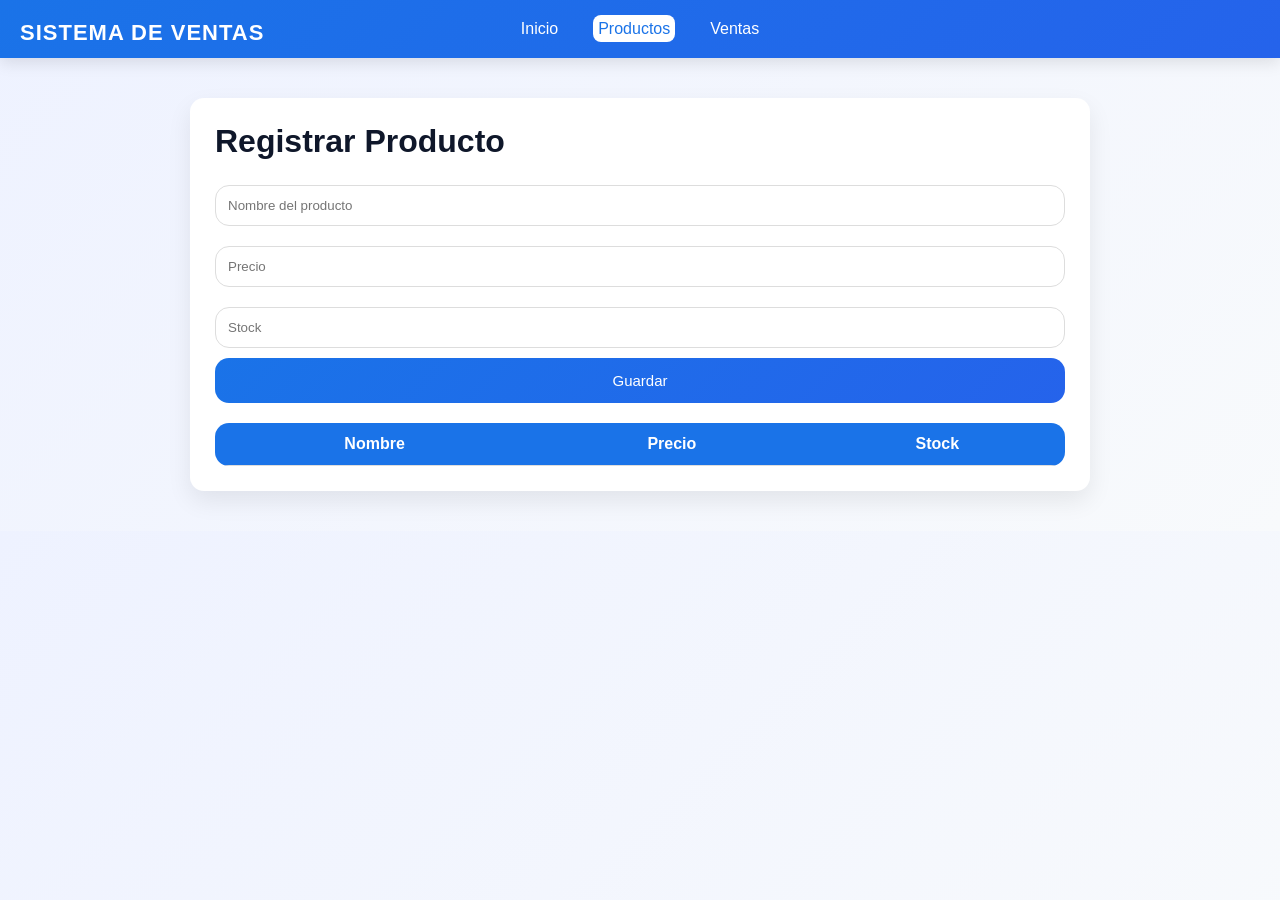
==== producto.html @ a5b478f9 "Update producto.html" ====
<!DOCTYPE html>
<html lang="es">
<head>
<meta charset="UTF-8">
<title>Productos</title>
<link rel="stylesheet" href="styles.css">
</head>
<body>


<nav class="menu">
    <h2>SISTEMA DE VENTAS</h2>

    <ul class="nav-links">
        <li><a href="index.html">Inicio</a></li>
       <li><a href="producto.html" class="activo">Productos</a></li>
        <li><a href="venta.html">Ventas</a></li>
    </ul>
</nav>

<div class="container">
    <h1>Registrar Producto</h1>

    <input type="text" id="nombre" placeholder="Nombre del producto">
    <input type="number" id="precio" placeholder="Precio">
    <input type="number" id="stock" placeholder="Stock">

    <button onclick="guardarProducto()">Guardar</button>

    <table>
        <thead>
            <tr>
                <th>Nombre</th>
                <th>Precio</th>
                <th>Stock</th>
            </tr>
        </thead>
        <tbody id="lista"></tbody>
    </table>
</div>

<script>
let productos = JSON.parse(localStorage.getItem("productos")) || [];

function guardarProducto() {
    let nombre = document.getElementById("nombre").value;
    let precio = document.getElementById("precio").value;
    let stock = document.getElementById("stock").value;

    productos.push({ nombre, precio, stock });
    localStorage.setItem("productos", JSON.stringify(productos));

    mostrar();
}

function mostrar() {
    let lista = document.getElementById("lista");
    lista.innerHTML = "";

    productos.forEach(p => {
        lista.innerHTML += `
        <tr>
            <td>${p.nombre}</td>
            <td>$${p.precio}</td>
            <td>${p.stock}</td>
        </tr>`;
    });
}

mostrar();
</script>

</body>
</html>
---- styles.css ----
/* RESET */
* {
    margin: 0;
    padding: 0;
    box-sizing: border-box;
}
/* ANIMACIÓN ENTRADA DEL MENÚ */
.nav-links {
    animation: aparecerMenu 0.6s ease;
}

@keyframes aparecerMenu {
    from {
        opacity: 0;
        transform: translateY(-15px);
    }
    to {
        opacity: 1;
        transform: translateY(0);
    }
}

/* LINKS ANIMADOS */
.nav-links a {
    position: relative;
    overflow: hidden;
}

/* SUBRAYADO ANIMADO */
.nav-links a::after {
    content: "";
    position: absolute;
    width: 0;
    height: 2px;
    background: white;
    left: 0;
    bottom: 0;
    transition: 0.3s;
}

.nav-links a:hover::after {
    width: 100%;
}

/* EFECTO HOVER PRO */
.nav-links a:hover {
    transform: translateY(-3px) scale(1.05);
    background: rgba(255,255,255,0.2);
}

/* EFECTO CLICK */
.nav-links a:active {
    transform: scale(0.95);
}.activo {
    background: white;
    color: #1a73e8 !important;
    border-radius: 8px;
}
/* BODY */
body {
    font-family: Arial, sans-serif;
    background: #f4f6f8;
}

/* MENU */
.menu {
    background: linear-gradient(135deg, #1a73e8, #2563eb);
    padding: 20px 10px;
    text-align: center; /* CENTRA TODO */
    box-shadow: 0 5px 15px rgba(0,0,0,0.1);
}

/* TITULO */
.menu h2 {
    color: white;
    margin-bottom: 15px;
    font-size: 22px;
    letter-spacing: 1px;
}

/* LISTA */
.nav-links {
    list-style: none;
    display: flex;
    justify-content: center; /* CENTRADO */
    gap: 30px;
}

/* ITEMS */
.nav-links li {
    list-style: none;
}

/* LINKS */
.nav-links a {
    color: white;
    text-decoration: none;
    font-weight: bold;
    padding: 8px 15px;
    border-radius: 8px;
    transition: 0.3s;
}

/* EFECTO HOVER */
.nav-links a:hover {
    background: rgba(255,255,255,0.2);
    transform: translateY(-2px);
}

/* CONTENEDOR */
.container {
    max-width: 800px;
    margin: 30px auto;
    background: white;
    padding: 20px;
    border-radius: 10px;
}

/* INPUTS */
input {
    width: 100%;
    padding: 10px;
    margin: 10px 0;
}

/* BOTON */
button {
    width: 100%;
    padding: 12px;
    background: #1a73e8;
    color: white;
    border: none;
    cursor: pointer;
}

/* TABLA */
table {
    width: 100%;
    margin-top: 20px;
    border-collapse: collapse;
}

th, td {
    padding: 10px;
    border-bottom: 1px solid #ddd;
    text-align: center;
}

/* LOGO */
.logo {
    position: absolute;
    left: 20px;
    color: white;
}

/* LINKS */
.nav-links {
    display: flex;
    gap: 30px;
    list-style: none;
}

/* LINKS ESTILO */
.nav-links a {
    color: white;
    text-decoration: none;
    font-weight: 500;
    position: relative;
    padding: 5px;
    transition: 0.3s;
}

/* EFECTO MODERNO */
.nav-links a::after {
    content: "";
    position: absolute;
    width: 0;
    height: 2px;
    background: #fff;
    left: 0;
    bottom: -5px;
    transition: 0.3s;
}

.nav-links a:hover::after {
    width: 100%;
}

/* HOVER SUAVE */
.nav-links a:hover {
    opacity: 0.8;
}
/* links */
nav a {
    color: white;
    text-decoration: none;
    font-weight: bold;
}
nav {
    background: rgba(26, 115, 232, 0.95);
    color: white;
    padding: 15px;
    
    display: flex;
    flex-direction: column;
    align-items: center;   /* centra horizontal */
    justify-content: center; /* centra vertical */
    
    text-align: center;
}

/* título centrado */
nav h2 {
    margin-bottom: 10px;
}

/* menú centrado */
nav ul {
    list-style: none;
    display: flex;
    justify-content: center; /* centra horizontal */
    align-items: center;
    gap: 25px;
    padding: 0;
}

/* links */
nav a {
    color: white;
    text-decoration: none;
    font-weight: bold;
    position: relative;
    padding: 5px 10px;
}

/* efecto animado */
nav a::after {
    content: "";
    position: absolute;
    width: 0;
    height: 2px;
    background: white;
    left: 0;
    bottom: -5px;
    transition: 0.3s;
}

nav a:hover::after {
    width: 100%;
}
nav {
    display: flex;
    justify-content: center; /* centra todo */
    align-items: center;
    gap: 40px;
    background: #1a73e8;
    padding: 15px;
}

nav h2 {
    position: absolute;
    left: 20px; /* deja el logo a la izquierda */
}

nav ul {
    display: flex;
    gap: 25px;
    list-style: none;
}
/* VARIABLES (modo moderno) */
:root {
    --color-primary: #1a73e8;
    --color-secondary: #0f172a;
    --color-bg: #f4f6f8;
    --color-white: #ffffff;
    --color-gray: #64748b;
    --radius: 14px;
    --transition: 0.3s ease;
}

/* BODY */
body {
    font-family: 'Segoe UI', sans-serif;
    background: linear-gradient(135deg, #eef2ff, #f8fafc);
    color: var(--color-secondary);
}

/* NAV MODERNO */
nav {
    position: sticky;
    top: 0;
    z-index: 100;
    backdrop-filter: blur(10px);
    background: rgba(26, 115, 232, 0.9);
    color: white;
    padding: 15px 25px;
    display: flex;
    justify-content: space-between;
    align-items: center;
}

nav h2 {
    font-weight: 600;
}

nav ul {
    list-style: none;
    display: flex;
    gap: 20px;
}

nav a {
    color: white;
    text-decoration: none;
    position: relative;
    padding: 5px;
    transition: var(--transition);
}

/* efecto underline animado */
nav a::after {
    content: "";
    position: absolute;
    width: 0;
    height: 2px;
    background: white;
    left: 0;
    bottom: -5px;
    transition: var(--transition);
}

nav a:hover::after {
    width: 100%;
}

/* CONTENEDOR */
.container {
    max-width: 900px;
    margin: 40px auto;
    background: var(--color-white);
    padding: 25px;
    border-radius: var(--radius);
    box-shadow: 0 10px 25px rgba(0,0,0,0.08);
    animation: fadeIn 0.6s ease;
}

/* TITULOS */
h1 {
    margin-bottom: 15px;
}

/* INPUTS */
input, select {
    width: 100%;
    padding: 12px;
    border-radius: var(--radius);
    border: 1px solid #ddd;
    margin: 10px 0;
    transition: var(--transition);
}

/* focus animado */
input:focus, select:focus {
    border-color: var(--color-primary);
    box-shadow: 0 0 0 3px rgba(26,115,232,0.2);
    outline: none;
}

/* BOTÓN PRO */
button {
    width: 100%;
    padding: 14px;
    border: none;
    border-radius: var(--radius);
    background: linear-gradient(135deg, #1a73e8, #2563eb);
    color: white;
    font-size: 15px;
    cursor: pointer;
    transition: var(--transition);
    position: relative;
    overflow: hidden;
}

/* efecto hover */
button:hover {
    transform: translateY(-2px);
    box-shadow: 0 10px 20px rgba(26,115,232,0.3);
}

/* efecto click */
button:active {
    transform: scale(0.98);
}

/* TABLA MODERNA */
table {
    width: 100%;
    margin-top: 20px;
    border-collapse: collapse;
    border-radius: var(--radius);
    overflow: hidden;
}

th {
    background: var(--color-primary);
    color: white;
    padding: 12px;
}

td {
    padding: 12px;
    text-align: center;
}

/* filas dinámicas */
tr {
    transition: var(--transition);
}

tr:hover {
    background: #f1f5f9;
    transform: scale(1.01);
}

/* MENSAJES */
#mensaje {
    margin-top: 15px;
    font-weight: bold;
}

/* ANIMACIÓN */
@keyframes fadeIn {
    from {
        opacity: 0;
        transform: translateY(15px);
    }
    to {
        opacity: 1;
        transform: translateY(0);
    }
}

/* RESPONSIVE (MÓVIL) */
@media (max-width: 768px) {
    nav {
        flex-direction: column;
        gap: 10px;
    }

    nav ul {
        flex-direction: column;
        align-items: center;
    }

    .container {
        margin: 20px;
    }
}
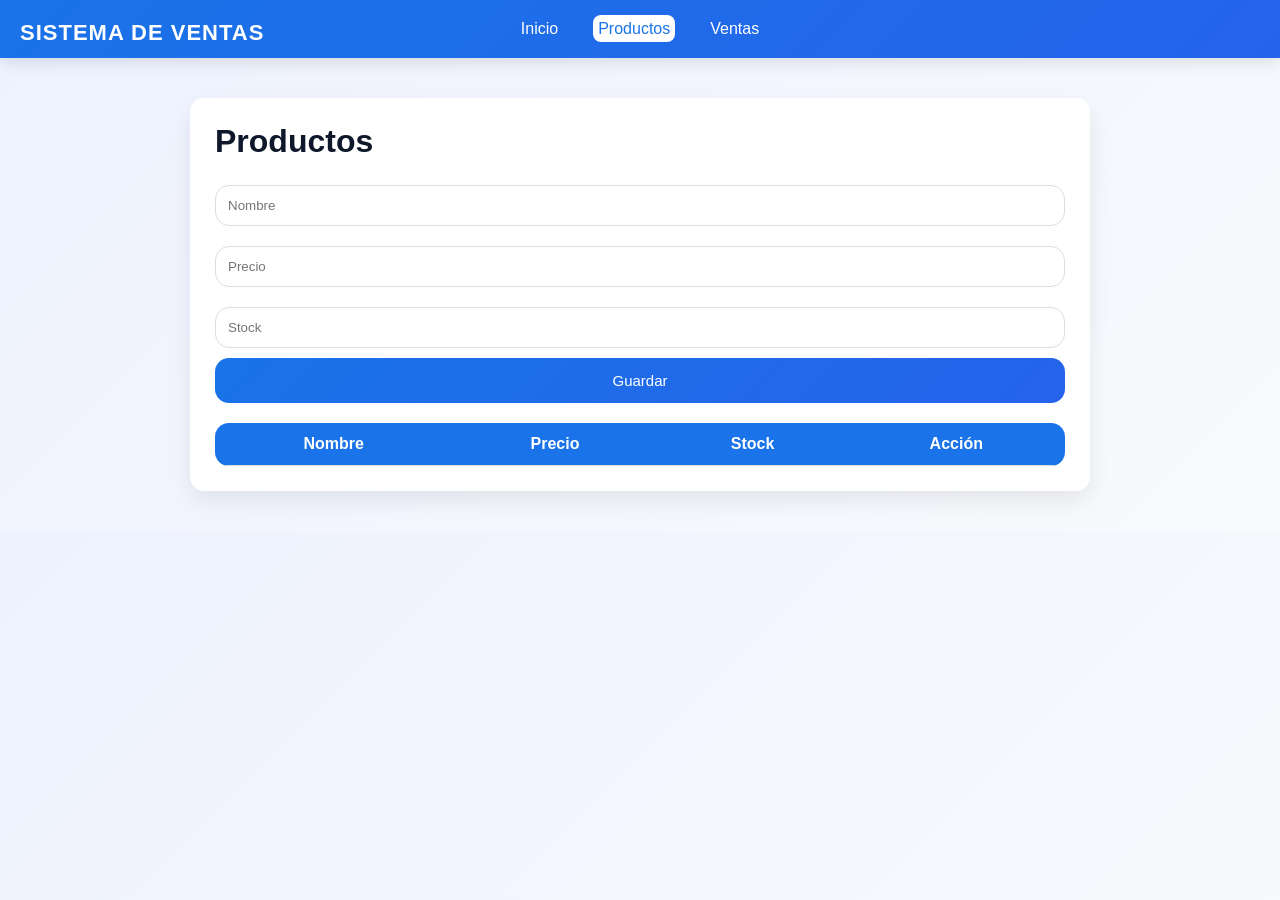
==== commit ffdce7db: "Update producto.html" ====
--- a/producto.html
+++ b/producto.html
@@ -7,21 +7,19 @@
 </head>
 <body>
 
-
 <nav class="menu">
     <h2>SISTEMA DE VENTAS</h2>
-
     <ul class="nav-links">
         <li><a href="index.html">Inicio</a></li>
-       <li><a href="producto.html" class="activo">Productos</a></li>
+        <li><a href="producto.html" class="activo">Productos</a></li>
         <li><a href="venta.html">Ventas</a></li>
     </ul>
 </nav>
 
 <div class="container">
-    <h1>Registrar Producto</h1>
+    <h1>Productos</h1>
 
-    <input type="text" id="nombre" placeholder="Nombre del producto">
+    <input type="text" id="nombre" placeholder="Nombre">
     <input type="number" id="precio" placeholder="Precio">
     <input type="number" id="stock" placeholder="Stock">
 
@@ -33,6 +31,7 @@
                 <th>Nombre</th>
                 <th>Precio</th>
                 <th>Stock</th>
+                <th>Acción</th>
             </tr>
         </thead>
         <tbody id="lista"></tbody>
@@ -43,26 +42,30 @@
 let productos = JSON.parse(localStorage.getItem("productos")) || [];
 
 function guardarProducto() {
-    let nombre = document.getElementById("nombre").value;
-    let precio = document.getElementById("precio").value;
-    let stock = document.getElementById("stock").value;
+    let nombre = nombreInput.value;
+    let precio = precioInput.value;
+    let stock = stockInput.value;
 
     productos.push({ nombre, precio, stock });
     localStorage.setItem("productos", JSON.stringify(productos));
+    mostrar();
+}
 
+function eliminar(i) {
+    productos.splice(i, 1);
+    localStorage.setItem("productos", JSON.stringify(productos));
     mostrar();
 }
 
 function mostrar() {
-    let lista = document.getElementById("lista");
     lista.innerHTML = "";
-
-    productos.forEach(p => {
+    productos.forEach((p, i) => {
         lista.innerHTML += `
         <tr>
             <td>${p.nombre}</td>
             <td>$${p.precio}</td>
             <td>${p.stock}</td>
+            <td><button onclick="eliminar(${i})">❌</button></td>
         </tr>`;
     });
 }
--- a/styles.css
+++ b/styles.css
@@ -8,7 +8,27 @@
 .nav-links {
     animation: aparecerMenu 0.6s ease;
 }
-
+/* CARDS */
+.cards {
+    display: flex;
+    gap: 20px;
+    margin: 20px 0;
+    flex-wrap: wrap;
+}
+
+.card {
+    flex: 1;
+    background: #f1f5f9;
+    padding: 20px;
+    border-radius: 10px;
+    text-align: center;
+    transition: 0.3s;
+}
+
+.card:hover {
+    transform: translateY(-5px);
+    background: #e2e8f0;
+}
 @keyframes aparecerMenu {
     from {
         opacity: 0;
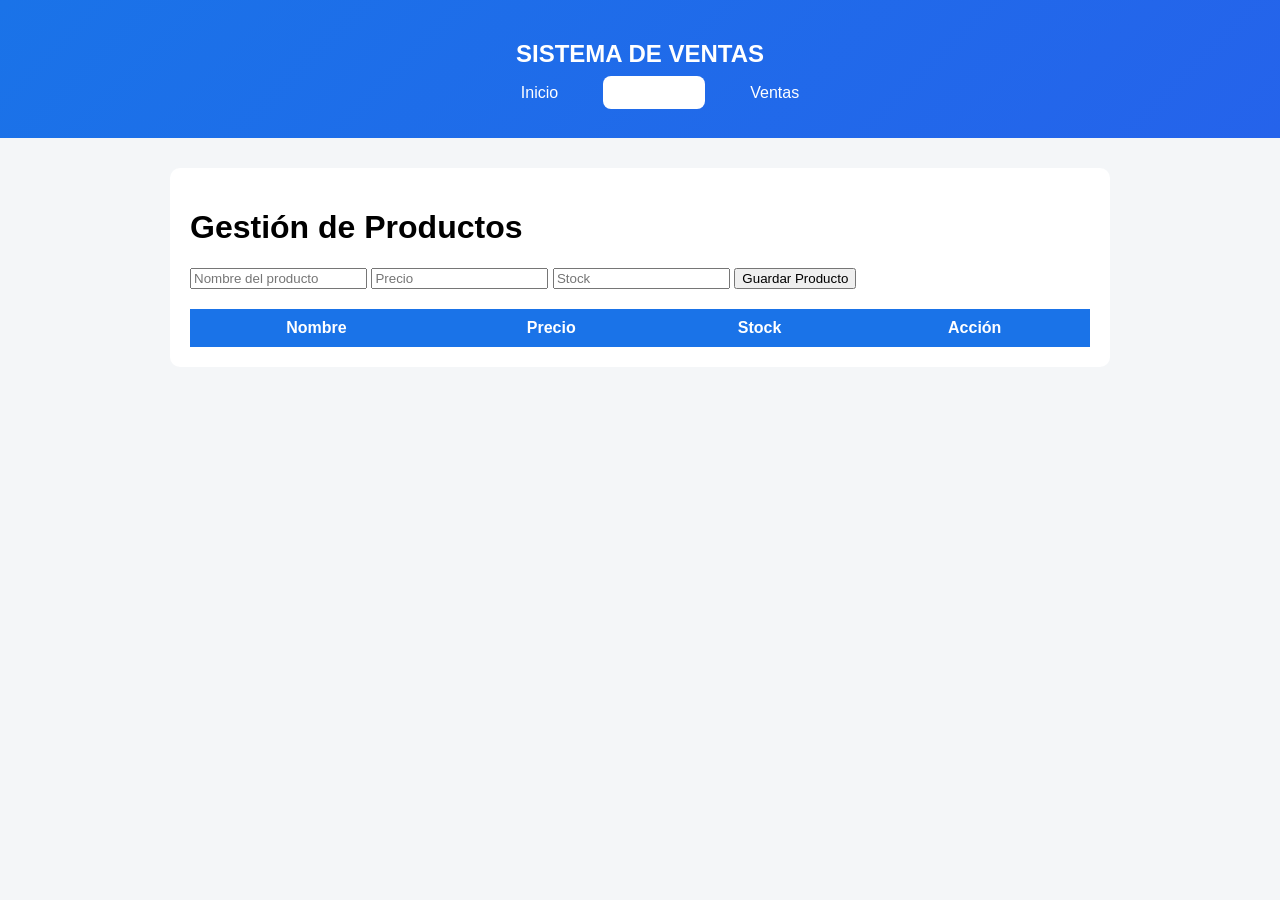
==== commit 1046196b: "Update producto.html" ====
--- a/producto.html
+++ b/producto.html
@@ -17,14 +17,16 @@
 </nav>
 
 <div class="container">
-    <h1>Productos</h1>
+    <h1>Gestión de Productos</h1>
 
-    <input type="text" id="nombre" placeholder="Nombre">
+    <!-- FORMULARIO -->
+    <input type="text" id="nombre" placeholder="Nombre del producto">
     <input type="number" id="precio" placeholder="Precio">
     <input type="number" id="stock" placeholder="Stock">
 
-    <button onclick="guardarProducto()">Guardar</button>
+    <button onclick="guardarProducto()">Guardar Producto</button>
 
+    <!-- TABLA -->
     <table>
         <thead>
             <tr>
@@ -41,35 +43,69 @@
 <script>
 let productos = JSON.parse(localStorage.getItem("productos")) || [];
 
+// GUARDAR PRODUCTO
 function guardarProducto() {
-    let nombre = nombreInput.value;
-    let precio = precioInput.value;
-    let stock = stockInput.value;
+    let nombre = document.getElementById("nombre").value.trim();
+    let precio = document.getElementById("precio").value;
+    let stock = document.getElementById("stock").value;
 
-    productos.push({ nombre, precio, stock });
+    // VALIDACIÓN
+    if (!nombre || !precio || !stock) {
+        alert("⚠️ Completa todos los campos");
+        return;
+    }
+
+    // AGREGAR PRODUCTO
+    productos.push({
+        nombre: nombre,
+        precio: Number(precio),
+        stock: Number(stock)
+    });
+
+    // GUARDAR
     localStorage.setItem("productos", JSON.stringify(productos));
+
+    // LIMPIAR CAMPOS
+    document.getElementById("nombre").value = "";
+    document.getElementById("precio").value = "";
+    document.getElementById("stock").value = "";
+
     mostrar();
 }
 
+// ELIMINAR SOLO SI STOCK = 0
 function eliminar(i) {
-    productos.splice(i, 1);
-    localStorage.setItem("productos", JSON.stringify(productos));
-    mostrar();
+    if (productos[i].stock > 0) {
+        alert("❌ No se puede eliminar, el producto tiene stock");
+        return;
+    }
+
+    if (confirm("¿Eliminar producto?")) {
+        productos.splice(i, 1);
+        localStorage.setItem("productos", JSON.stringify(productos));
+        mostrar();
+    }
 }
 
+// MOSTRAR PRODUCTOS
 function mostrar() {
+    let lista = document.getElementById("lista");
     lista.innerHTML = "";
+
     productos.forEach((p, i) => {
         lista.innerHTML += `
         <tr>
             <td>${p.nombre}</td>
             <td>$${p.precio}</td>
             <td>${p.stock}</td>
-            <td><button onclick="eliminar(${i})">❌</button></td>
+            <td>
+                <button onclick="eliminar(${i})">🗑️</button>
+            </td>
         </tr>`;
     });
 }
 
+// INICIALIZAR
 mostrar();
 </script>
 
--- a/styles.css
+++ b/styles.css
@@ -1,478 +1,83 @@
-/* RESET */
-* {
+body {
+    font-family: Arial;
+    background: #f4f6f8;
     margin: 0;
-    padding: 0;
-    box-sizing: border-box;
-}
-/* ANIMACIÓN ENTRADA DEL MENÚ */
-.nav-links {
-    animation: aparecerMenu 0.6s ease;
-}
-/* CARDS */
-.cards {
-    display: flex;
-    gap: 20px;
-    margin: 20px 0;
-    flex-wrap: wrap;
-}
-
-.card {
-    flex: 1;
-    background: #f1f5f9;
-    padding: 20px;
-    border-radius: 10px;
-    text-align: center;
-    transition: 0.3s;
-}
-
-.card:hover {
-    transform: translateY(-5px);
-    background: #e2e8f0;
-}
-@keyframes aparecerMenu {
-    from {
-        opacity: 0;
-        transform: translateY(-15px);
-    }
-    to {
-        opacity: 1;
-        transform: translateY(0);
-    }
-}
-
-/* LINKS ANIMADOS */
-.nav-links a {
-    position: relative;
-    overflow: hidden;
-}
-
-/* SUBRAYADO ANIMADO */
-.nav-links a::after {
-    content: "";
-    position: absolute;
-    width: 0;
-    height: 2px;
-    background: white;
-    left: 0;
-    bottom: 0;
-    transition: 0.3s;
-}
-
-.nav-links a:hover::after {
-    width: 100%;
-}
-
-/* EFECTO HOVER PRO */
-.nav-links a:hover {
-    transform: translateY(-3px) scale(1.05);
-    background: rgba(255,255,255,0.2);
-}
-
-/* EFECTO CLICK */
-.nav-links a:active {
-    transform: scale(0.95);
-}.activo {
-    background: white;
-    color: #1a73e8 !important;
-    border-radius: 8px;
-}
-/* BODY */
-body {
-    font-family: Arial, sans-serif;
-    background: #f4f6f8;
 }
 
 /* MENU */
 .menu {
-    background: linear-gradient(135deg, #1a73e8, #2563eb);
-    padding: 20px 10px;
-    text-align: center; /* CENTRA TODO */
-    box-shadow: 0 5px 15px rgba(0,0,0,0.1);
+    background: linear-gradient(135deg,#1a73e8,#2563eb);
+    padding: 20px;
+    text-align: center;
 }
 
-/* TITULO */
 .menu h2 {
     color: white;
-    margin-bottom: 15px;
-    font-size: 22px;
-    letter-spacing: 1px;
+    margin-bottom: 10px;
 }
 
-/* LISTA */
 .nav-links {
-    list-style: none;
     display: flex;
-    justify-content: center; /* CENTRADO */
+    justify-content: center;
     gap: 30px;
-}
-
-/* ITEMS */
-.nav-links li {
     list-style: none;
 }
 
-/* LINKS */
 .nav-links a {
     color: white;
     text-decoration: none;
-    font-weight: bold;
     padding: 8px 15px;
-    border-radius: 8px;
     transition: 0.3s;
 }
 
-/* EFECTO HOVER */
 .nav-links a:hover {
     background: rgba(255,255,255,0.2);
-    transform: translateY(-2px);
+    transform: translateY(-3px);
+}
+
+.activo {
+    background: white;
+    color: #1a73e8;
+    border-radius: 8px;
 }
 
 /* CONTENEDOR */
 .container {
-    max-width: 800px;
+    max-width: 900px;
     margin: 30px auto;
     background: white;
     padding: 20px;
     border-radius: 10px;
 }
 
-/* INPUTS */
-input {
-    width: 100%;
-    padding: 10px;
-    margin: 10px 0;
+/* CARDS */
+.cards {
+    display: flex;
+    gap: 20px;
+    margin: 20px 0;
 }
 
-/* BOTON */
-button {
-    width: 100%;
-    padding: 12px;
-    background: #1a73e8;
-    color: white;
-    border: none;
-    cursor: pointer;
+.card {
+    flex: 1;
+    padding: 20px;
+    background: #e2e8f0;
+    text-align: center;
+    border-radius: 10px;
 }
 
-/* TABLA */
+/* TABLAS */
 table {
     width: 100%;
     margin-top: 20px;
     border-collapse: collapse;
 }
 
-th, td {
-    padding: 10px;
-    border-bottom: 1px solid #ddd;
-    text-align: center;
-}
-
-/* LOGO */
-.logo {
-    position: absolute;
-    left: 20px;
+th {
+    background: #1a73e8;
     color: white;
 }
 
-/* LINKS */
-.nav-links {
-    display: flex;
-    gap: 30px;
-    list-style: none;
-}
-
-/* LINKS ESTILO */
-.nav-links a {
-    color: white;
-    text-decoration: none;
-    font-weight: 500;
-    position: relative;
-    padding: 5px;
-    transition: 0.3s;
-}
-
-/* EFECTO MODERNO */
-.nav-links a::after {
-    content: "";
-    position: absolute;
-    width: 0;
-    height: 2px;
-    background: #fff;
-    left: 0;
-    bottom: -5px;
-    transition: 0.3s;
-}
-
-.nav-links a:hover::after {
-    width: 100%;
-}
-
-/* HOVER SUAVE */
-.nav-links a:hover {
-    opacity: 0.8;
-}
-/* links */
-nav a {
-    color: white;
-    text-decoration: none;
-    font-weight: bold;
-}
-nav {
-    background: rgba(26, 115, 232, 0.95);
-    color: white;
-    padding: 15px;
-    
-    display: flex;
-    flex-direction: column;
-    align-items: center;   /* centra horizontal */
-    justify-content: center; /* centra vertical */
-    
+td, th {
+    padding: 10px;
     text-align: center;
 }
-
-/* título centrado */
-nav h2 {
-    margin-bottom: 10px;
-}
-
-/* menú centrado */
-nav ul {
-    list-style: none;
-    display: flex;
-    justify-content: center; /* centra horizontal */
-    align-items: center;
-    gap: 25px;
-    padding: 0;
-}
-
-/* links */
-nav a {
-    color: white;
-    text-decoration: none;
-    font-weight: bold;
-    position: relative;
-    padding: 5px 10px;
-}
-
-/* efecto animado */
-nav a::after {
-    content: "";
-    position: absolute;
-    width: 0;
-    height: 2px;
-    background: white;
-    left: 0;
-    bottom: -5px;
-    transition: 0.3s;
-}
-
-nav a:hover::after {
-    width: 100%;
-}
-nav {
-    display: flex;
-    justify-content: center; /* centra todo */
-    align-items: center;
-    gap: 40px;
-    background: #1a73e8;
-    padding: 15px;
-}
-
-nav h2 {
-    position: absolute;
-    left: 20px; /* deja el logo a la izquierda */
-}
-
-nav ul {
-    display: flex;
-    gap: 25px;
-    list-style: none;
-}
-/* VARIABLES (modo moderno) */
-:root {
-    --color-primary: #1a73e8;
-    --color-secondary: #0f172a;
-    --color-bg: #f4f6f8;
-    --color-white: #ffffff;
-    --color-gray: #64748b;
-    --radius: 14px;
-    --transition: 0.3s ease;
-}
-
-/* BODY */
-body {
-    font-family: 'Segoe UI', sans-serif;
-    background: linear-gradient(135deg, #eef2ff, #f8fafc);
-    color: var(--color-secondary);
-}
-
-/* NAV MODERNO */
-nav {
-    position: sticky;
-    top: 0;
-    z-index: 100;
-    backdrop-filter: blur(10px);
-    background: rgba(26, 115, 232, 0.9);
-    color: white;
-    padding: 15px 25px;
-    display: flex;
-    justify-content: space-between;
-    align-items: center;
-}
-
-nav h2 {
-    font-weight: 600;
-}
-
-nav ul {
-    list-style: none;
-    display: flex;
-    gap: 20px;
-}
-
-nav a {
-    color: white;
-    text-decoration: none;
-    position: relative;
-    padding: 5px;
-    transition: var(--transition);
-}
-
-/* efecto underline animado */
-nav a::after {
-    content: "";
-    position: absolute;
-    width: 0;
-    height: 2px;
-    background: white;
-    left: 0;
-    bottom: -5px;
-    transition: var(--transition);
-}
-
-nav a:hover::after {
-    width: 100%;
-}
-
-/* CONTENEDOR */
-.container {
-    max-width: 900px;
-    margin: 40px auto;
-    background: var(--color-white);
-    padding: 25px;
-    border-radius: var(--radius);
-    box-shadow: 0 10px 25px rgba(0,0,0,0.08);
-    animation: fadeIn 0.6s ease;
-}
-
-/* TITULOS */
-h1 {
-    margin-bottom: 15px;
-}
-
-/* INPUTS */
-input, select {
-    width: 100%;
-    padding: 12px;
-    border-radius: var(--radius);
-    border: 1px solid #ddd;
-    margin: 10px 0;
-    transition: var(--transition);
-}
-
-/* focus animado */
-input:focus, select:focus {
-    border-color: var(--color-primary);
-    box-shadow: 0 0 0 3px rgba(26,115,232,0.2);
-    outline: none;
-}
-
-/* BOTÓN PRO */
-button {
-    width: 100%;
-    padding: 14px;
-    border: none;
-    border-radius: var(--radius);
-    background: linear-gradient(135deg, #1a73e8, #2563eb);
-    color: white;
-    font-size: 15px;
-    cursor: pointer;
-    transition: var(--transition);
-    position: relative;
-    overflow: hidden;
-}
-
-/* efecto hover */
-button:hover {
-    transform: translateY(-2px);
-    box-shadow: 0 10px 20px rgba(26,115,232,0.3);
-}
-
-/* efecto click */
-button:active {
-    transform: scale(0.98);
-}
-
-/* TABLA MODERNA */
-table {
-    width: 100%;
-    margin-top: 20px;
-    border-collapse: collapse;
-    border-radius: var(--radius);
-    overflow: hidden;
-}
-
-th {
-    background: var(--color-primary);
-    color: white;
-    padding: 12px;
-}
-
-td {
-    padding: 12px;
-    text-align: center;
-}
-
-/* filas dinámicas */
-tr {
-    transition: var(--transition);
-}
-
-tr:hover {
-    background: #f1f5f9;
-    transform: scale(1.01);
-}
-
-/* MENSAJES */
-#mensaje {
-    margin-top: 15px;
-    font-weight: bold;
-}
-
-/* ANIMACIÓN */
-@keyframes fadeIn {
-    from {
-        opacity: 0;
-        transform: translateY(15px);
-    }
-    to {
-        opacity: 1;
-        transform: translateY(0);
-    }
-}
-
-/* RESPONSIVE (MÓVIL) */
-@media (max-width: 768px) {
-    nav {
-        flex-direction: column;
-        gap: 10px;
-    }
-
-    nav ul {
-        flex-direction: column;
-        align-items: center;
-    }
-
-    .container {
-        margin: 20px;
-    }
-}
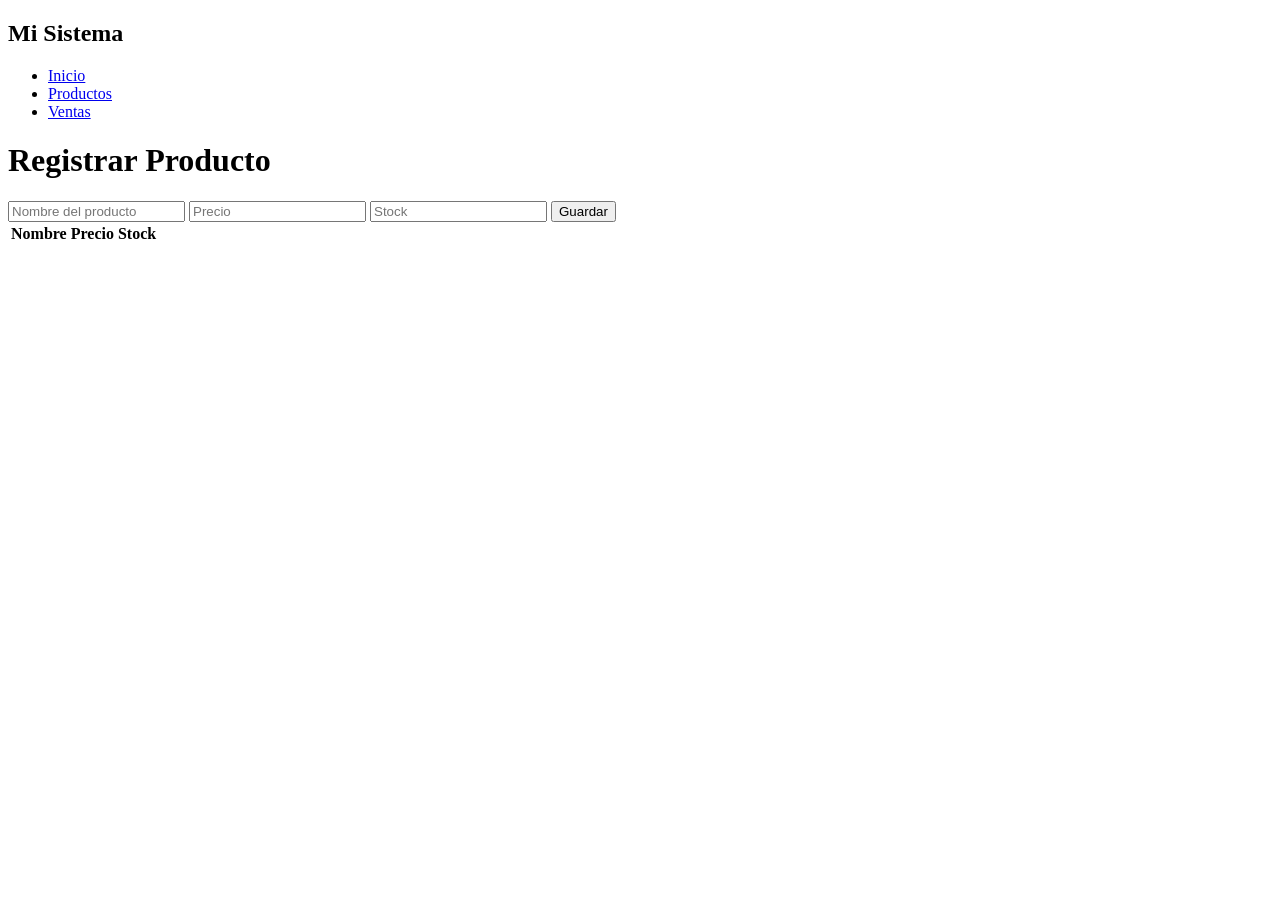
==== commit 1b1d4e34: "Update producto.html" ====
--- a/producto.html
+++ b/producto.html
@@ -3,37 +3,34 @@
 <head>
 <meta charset="UTF-8">
 <title>Productos</title>
-<link rel="stylesheet" href="styles.css">
+<link rel="stylesheet" href="style.css">
 </head>
 <body>
 
-<nav class="menu">
-    <h2>SISTEMA DE VENTAS</h2>
-    <ul class="nav-links">
+<nav>
+    <h2>Mi Sistema</h2>
+    <ul>
         <li><a href="index.html">Inicio</a></li>
-        <li><a href="producto.html" class="activo">Productos</a></li>
+        <li><a href="producto.html">Productos</a></li>
         <li><a href="venta.html">Ventas</a></li>
     </ul>
 </nav>
 
 <div class="container">
-    <h1>Gestión de Productos</h1>
+    <h1>Registrar Producto</h1>
 
-    <!-- FORMULARIO -->
     <input type="text" id="nombre" placeholder="Nombre del producto">
     <input type="number" id="precio" placeholder="Precio">
     <input type="number" id="stock" placeholder="Stock">
 
-    <button onclick="guardarProducto()">Guardar Producto</button>
+    <button onclick="guardarProducto()">Guardar</button>
 
-    <!-- TABLA -->
     <table>
         <thead>
             <tr>
                 <th>Nombre</th>
                 <th>Precio</th>
                 <th>Stock</th>
-                <th>Acción</th>
             </tr>
         </thead>
         <tbody id="lista"></tbody>
@@ -43,69 +40,31 @@
 <script>
 let productos = JSON.parse(localStorage.getItem("productos")) || [];
 
-// GUARDAR PRODUCTO
 function guardarProducto() {
-    let nombre = document.getElementById("nombre").value.trim();
+    let nombre = document.getElementById("nombre").value;
     let precio = document.getElementById("precio").value;
     let stock = document.getElementById("stock").value;
 
-    // VALIDACIÓN
-    if (!nombre || !precio || !stock) {
-        alert("⚠️ Completa todos los campos");
-        return;
-    }
-
-    // AGREGAR PRODUCTO
-    productos.push({
-        nombre: nombre,
-        precio: Number(precio),
-        stock: Number(stock)
-    });
-
-    // GUARDAR
+    productos.push({ nombre, precio, stock });
     localStorage.setItem("productos", JSON.stringify(productos));
-
-    // LIMPIAR CAMPOS
-    document.getElementById("nombre").value = "";
-    document.getElementById("precio").value = "";
-    document.getElementById("stock").value = "";
 
     mostrar();
 }
 
-// ELIMINAR SOLO SI STOCK = 0
-function eliminar(i) {
-    if (productos[i].stock > 0) {
-        alert("❌ No se puede eliminar, el producto tiene stock");
-        return;
-    }
-
-    if (confirm("¿Eliminar producto?")) {
-        productos.splice(i, 1);
-        localStorage.setItem("productos", JSON.stringify(productos));
-        mostrar();
-    }
-}
-
-// MOSTRAR PRODUCTOS
 function mostrar() {
     let lista = document.getElementById("lista");
     lista.innerHTML = "";
 
-    productos.forEach((p, i) => {
+    productos.forEach(p => {
         lista.innerHTML += `
         <tr>
             <td>${p.nombre}</td>
             <td>$${p.precio}</td>
             <td>${p.stock}</td>
-            <td>
-                <button onclick="eliminar(${i})">🗑️</button>
-            </td>
         </tr>`;
     });
 }
 
-// INICIALIZAR
 mostrar();
 </script>
 
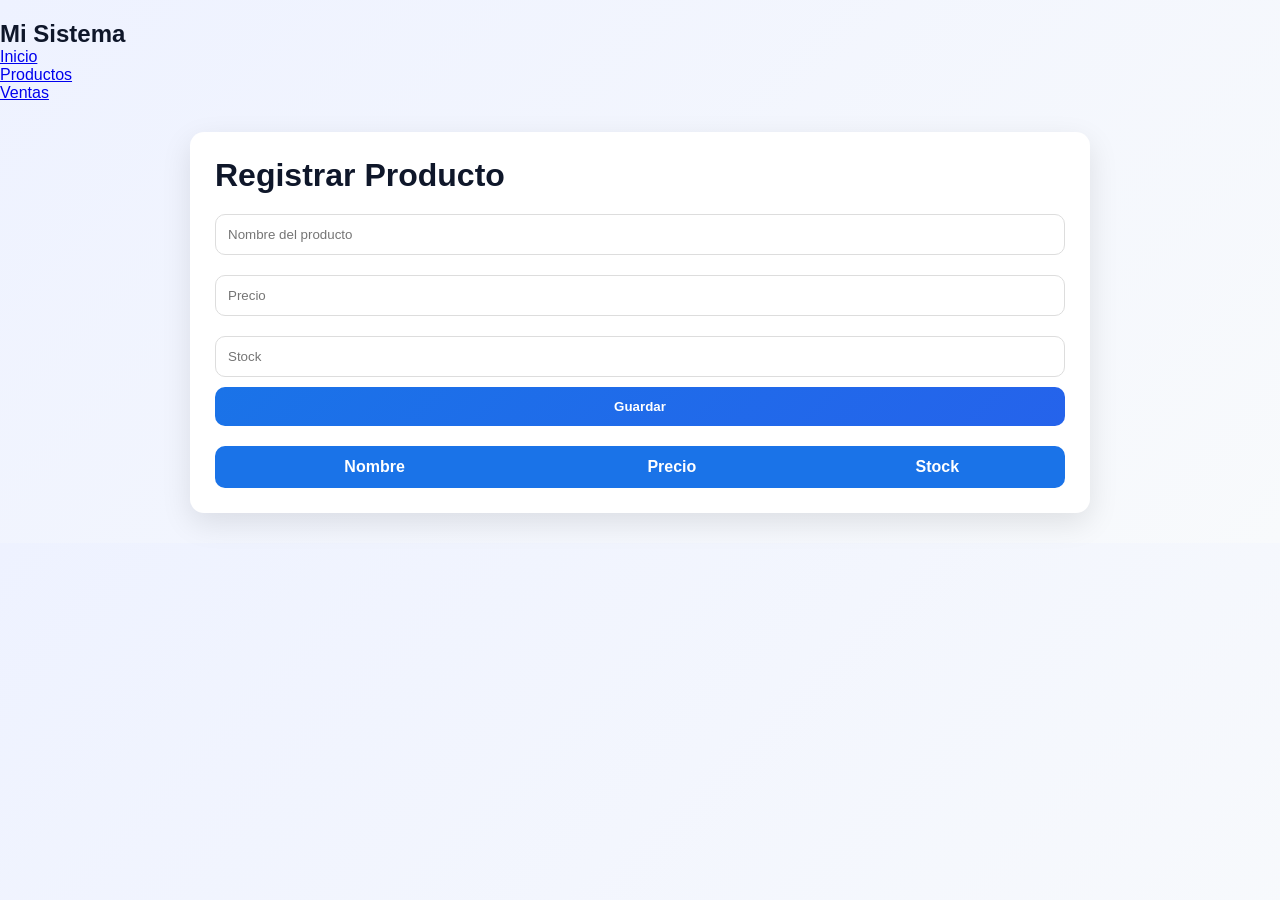
==== commit aa6f2556: "Update producto.html" ====
--- a/producto.html
+++ b/producto.html
@@ -3,7 +3,7 @@
 <head>
 <meta charset="UTF-8">
 <title>Productos</title>
-<link rel="stylesheet" href="style.css">
+<link rel="stylesheet" href="styles.css">
 </head>
 <body>
 
--- a/styles.css
+++ b/styles.css
@@ -0,0 +1,189 @@
+/* ===== RESET ===== */
+* {
+    margin: 0;
+    padding: 0;
+    box-sizing: border-box;
+}
+
+/* ===== BODY ===== */
+body {
+    font-family: 'Segoe UI', Arial, sans-serif;
+    background: linear-gradient(135deg, #eef2ff, #f8fafc);
+    color: #0f172a;
+}
+
+/* ===== MENU ===== */
+.menu {
+    background: linear-gradient(135deg, #1a73e8, #2563eb);
+    padding: 20px;
+    text-align: center;
+    box-shadow: 0 5px 20px rgba(0,0,0,0.15);
+}
+
+.menu h2 {
+    color: white;
+    margin-bottom: 12px;
+    font-size: 24px;
+}
+
+/* LINKS */
+.nav-links {
+    list-style: none;
+    display: flex;
+    justify-content: center;
+    gap: 30px;
+}
+
+.nav-links a {
+    color: white;
+    text-decoration: none;
+    font-weight: bold;
+    padding: 8px 15px;
+    border-radius: 8px;
+    transition: 0.3s;
+}
+
+.nav-links a:hover {
+    background: rgba(255,255,255,0.2);
+    transform: translateY(-3px);
+}
+
+.activo {
+    background: white;
+    color: #1a73e8 !important;
+}
+
+/* ===== CONTENEDOR ===== */
+.container {
+    max-width: 900px;
+    margin: 30px auto;
+    background: white;
+    padding: 25px;
+    border-radius: 14px;
+    box-shadow: 0 10px 30px rgba(0,0,0,0.1);
+}
+
+/* ===== TITULOS ===== */
+h1 {
+    margin-bottom: 10px;
+}
+
+h2 {
+    margin-top: 20px;
+}
+
+/* ===== INPUTS ===== */
+input, select {
+    width: 100%;
+    padding: 12px;
+    margin: 10px 0;
+    border-radius: 10px;
+    border: 1px solid #ddd;
+    transition: 0.3s;
+}
+
+input:focus, select:focus {
+    border-color: #1a73e8;
+    box-shadow: 0 0 0 3px rgba(26,115,232,0.2);
+    outline: none;
+}
+
+/* ===== BOTONES ===== */
+button {
+    width: 100%;
+    padding: 12px;
+    border: none;
+    border-radius: 10px;
+    background: linear-gradient(135deg, #1a73e8, #2563eb);
+    color: white;
+    font-weight: bold;
+    cursor: pointer;
+    transition: 0.3s;
+}
+
+button:hover {
+    transform: translateY(-2px);
+    box-shadow: 0 10px 20px rgba(26,115,232,0.3);
+}
+
+/* BOTON ELIMINAR */
+button:has(> *) {
+    width: auto;
+}
+
+/* ===== TABLA ===== */
+table {
+    width: 100%;
+    margin-top: 20px;
+    border-collapse: collapse;
+    overflow: hidden;
+    border-radius: 10px;
+}
+
+th {
+    background: #1a73e8;
+    color: white;
+    padding: 12px;
+}
+
+td {
+    padding: 12px;
+    text-align: center;
+}
+
+/* FILAS */
+tr {
+    transition: 0.3s;
+}
+
+tr:hover {
+    background: #f1f5f9;
+    transform: scale(1.01);
+}
+
+/* ===== CARDS (INDEX) ===== */
+.cards {
+    display: flex;
+    gap: 20px;
+    margin: 20px 0;
+    flex-wrap: wrap;
+}
+
+.card {
+    flex: 1;
+    min-width: 200px;
+    background: #e2e8f0;
+    padding: 20px;
+    border-radius: 12px;
+    text-align: center;
+    transition: 0.3s;
+}
+
+.card:hover {
+    transform: translateY(-5px);
+    background: #cbd5f5;
+}
+
+.card p {
+    font-size: 22px;
+    font-weight: bold;
+    color: #1a73e8;
+}
+
+/* ===== MENSAJES ===== */
+#mensaje {
+    margin-top: 10px;
+    font-weight: bold;
+}
+
+/* ===== RESPONSIVE ===== */
+@media (max-width: 768px) {
+    .nav-links {
+        flex-direction: column;
+        gap: 10px;
+    }
+
+    .container {
+        margin: 15px;
+    }
+}
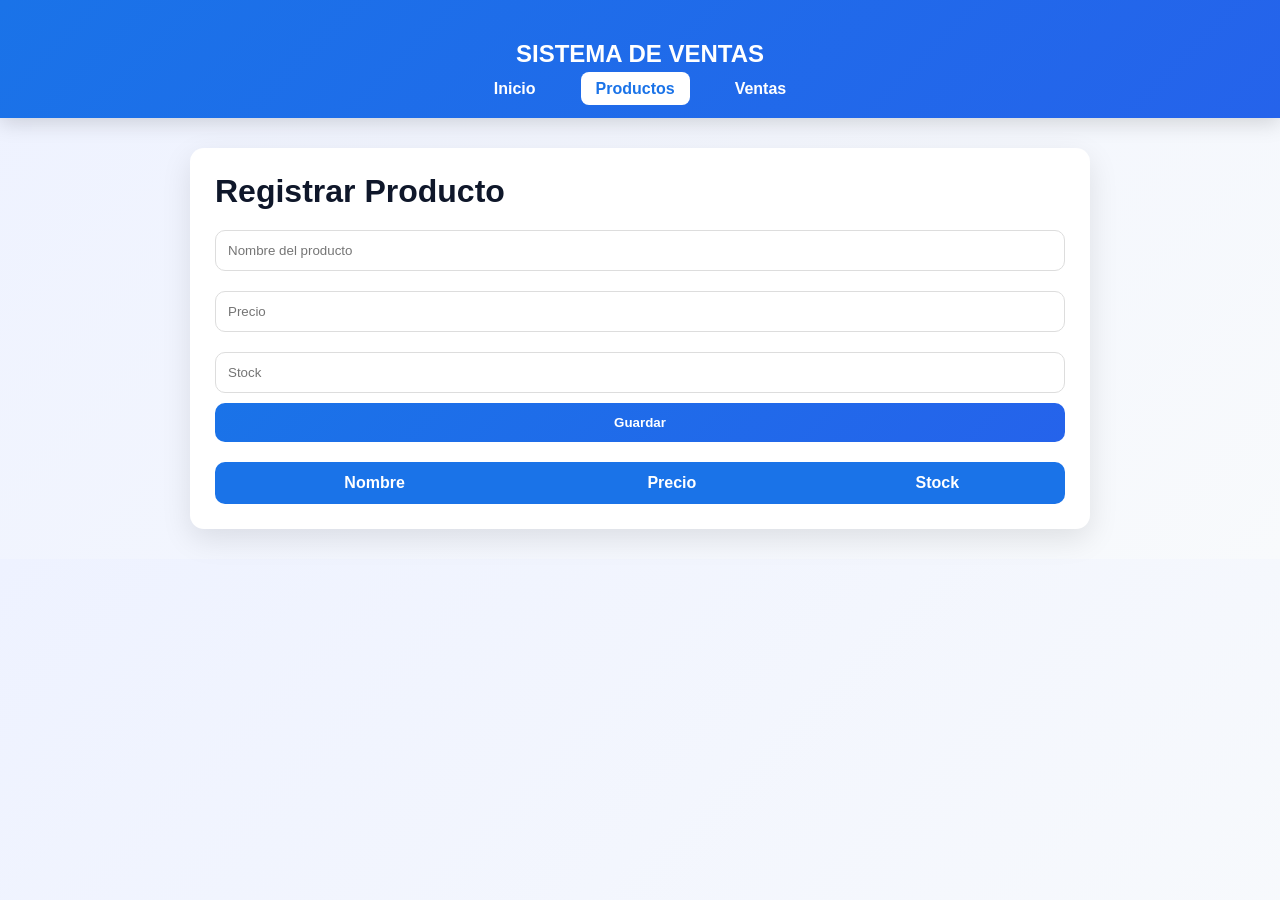
==== commit 96e9bd81: "Update producto.html" ====
--- a/producto.html
+++ b/producto.html
@@ -7,15 +7,14 @@
 </head>
 <body>
 
-<nav>
-    <h2>Mi Sistema</h2>
-    <ul>
+<nav class="menu">
+    <h2>SISTEMA DE VENTAS</h2>
+    <ul class="nav-links">
         <li><a href="index.html">Inicio</a></li>
-        <li><a href="producto.html">Productos</a></li>
+        <li><a href="producto.html"  class="activo">Productos</a></li>
         <li><a href="venta.html">Ventas</a></li>
     </ul>
 </nav>
-
 <div class="container">
     <h1>Registrar Producto</h1>
 
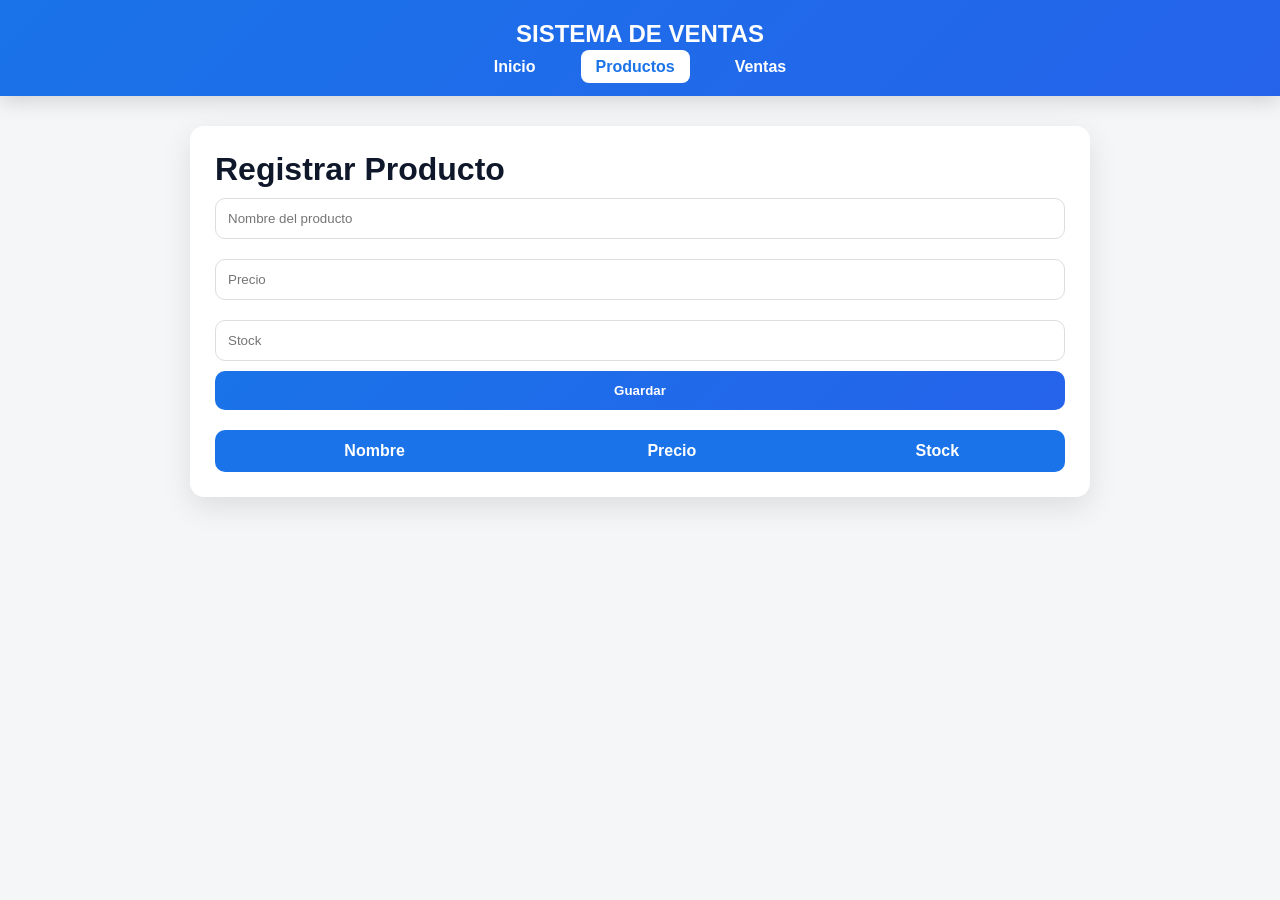
==== commit 9c5d70de: "Update producto.html" ====
--- a/producto.html
+++ b/producto.html
@@ -65,6 +65,15 @@
 }
 
 mostrar();
+
+function toggleDark() {
+    document.body.classList.toggle("dark");
+    localStorage.setItem("modoOscuro", document.body.classList.contains("dark"));
+}
+
+if (localStorage.getItem("modoOscuro") === "true") {
+    document.body.classList.add("dark");
+}
 </script>
 
 </body>
--- a/styles.css
+++ b/styles.css
@@ -5,33 +5,65 @@
     box-sizing: border-box;
 }
 
+/* ===== VARIABLES ===== */
+:root {
+    --bg: #f4f6f8;
+    --text: #0f172a;
+    --card: white;
+    --primary: #1a73e8;
+    --secondary: #2563eb;
+}
+
+/* ===== DARK MODE ===== */
+body.dark {
+    --bg: #0f172a;
+    --text: #ffffff;
+    --card: #1e293b;
+    --primary: #2563eb;
+    --secondary: #1e40af;
+}
+
 /* ===== BODY ===== */
 body {
     font-family: 'Segoe UI', Arial, sans-serif;
-    background: linear-gradient(135deg, #eef2ff, #f8fafc);
-    color: #0f172a;
+    background: var(--bg);
+    color: var(--text);
+    transition: 0.3s;
 }
 
 /* ===== MENU ===== */
 .menu {
-    background: linear-gradient(135deg, #1a73e8, #2563eb);
+    background: linear-gradient(135deg, var(--primary), var(--secondary));
     padding: 20px;
     text-align: center;
+    position: relative;
     box-shadow: 0 5px 20px rgba(0,0,0,0.15);
 }
 
 .menu h2 {
     color: white;
-    margin-bottom: 12px;
-    font-size: 24px;
+    margin-bottom: 10px;
+}
+
+/* BOTON DARK */
+.dark-btn {
+    position: absolute;
+    right: 20px;
+    top: 20px;
+    background: white;
+    color: var(--primary);
+    border: none;
+    padding: 6px 10px;
+    border-radius: 8px;
+    cursor: pointer;
 }
 
 /* LINKS */
 .nav-links {
-    list-style: none;
     display: flex;
     justify-content: center;
     gap: 30px;
+    list-style: none;
 }
 
 .nav-links a {
@@ -40,36 +72,47 @@
     font-weight: bold;
     padding: 8px 15px;
     border-radius: 8px;
-    transition: 0.3s;
-}
-
+    position: relative;
+    transition: 0.3s;
+}
+
+/* HOVER */
 .nav-links a:hover {
     background: rgba(255,255,255,0.2);
     transform: translateY(-3px);
 }
 
+/* SUBRAYADO */
+.nav-links a::after {
+    content: "";
+    position: absolute;
+    width: 0;
+    height: 2px;
+    background: white;
+    left: 0;
+    bottom: 0;
+    transition: 0.3s;
+}
+
+.nav-links a:hover::after {
+    width: 100%;
+}
+
+/* ACTIVO */
 .activo {
     background: white;
-    color: #1a73e8 !important;
+    color: var(--primary) !important;
 }
 
 /* ===== CONTENEDOR ===== */
 .container {
     max-width: 900px;
     margin: 30px auto;
-    background: white;
+    background: var(--card);
     padding: 25px;
     border-radius: 14px;
     box-shadow: 0 10px 30px rgba(0,0,0,0.1);
-}
-
-/* ===== TITULOS ===== */
-h1 {
-    margin-bottom: 10px;
-}
-
-h2 {
-    margin-top: 20px;
+    animation: fadeIn 0.5s ease;
 }
 
 /* ===== INPUTS ===== */
@@ -80,10 +123,12 @@
     border-radius: 10px;
     border: 1px solid #ddd;
     transition: 0.3s;
+    background: var(--card);
+    color: var(--text);
 }
 
 input:focus, select:focus {
-    border-color: #1a73e8;
+    border-color: var(--primary);
     box-shadow: 0 0 0 3px rgba(26,115,232,0.2);
     outline: none;
 }
@@ -94,7 +139,7 @@
     padding: 12px;
     border: none;
     border-radius: 10px;
-    background: linear-gradient(135deg, #1a73e8, #2563eb);
+    background: linear-gradient(135deg, var(--primary), var(--secondary));
     color: white;
     font-weight: bold;
     cursor: pointer;
@@ -102,26 +147,21 @@
 }
 
 button:hover {
-    transform: translateY(-2px);
+    transform: scale(1.03);
     box-shadow: 0 10px 20px rgba(26,115,232,0.3);
 }
 
-/* BOTON ELIMINAR */
-button:has(> *) {
-    width: auto;
-}
-
-/* ===== TABLA ===== */
+/* ===== TABLAS ===== */
 table {
     width: 100%;
     margin-top: 20px;
     border-collapse: collapse;
+    border-radius: 10px;
     overflow: hidden;
-    border-radius: 10px;
 }
 
 th {
-    background: #1a73e8;
+    background: var(--primary);
     color: white;
     padding: 12px;
 }
@@ -131,17 +171,15 @@
     text-align: center;
 }
 
-/* FILAS */
 tr {
     transition: 0.3s;
 }
 
 tr:hover {
-    background: #f1f5f9;
-    transform: scale(1.01);
-}
-
-/* ===== CARDS (INDEX) ===== */
+    background: rgba(0,0,0,0.05);
+}
+
+/* ===== CARDS ===== */
 .cards {
     display: flex;
     gap: 20px;
@@ -152,8 +190,8 @@
 .card {
     flex: 1;
     min-width: 200px;
-    background: #e2e8f0;
     padding: 20px;
+    background: var(--card);
     border-radius: 12px;
     text-align: center;
     transition: 0.3s;
@@ -161,19 +199,30 @@
 
 .card:hover {
     transform: translateY(-5px);
-    background: #cbd5f5;
 }
 
 .card p {
     font-size: 22px;
     font-weight: bold;
-    color: #1a73e8;
+    color: var(--primary);
 }
 
 /* ===== MENSAJES ===== */
 #mensaje {
     margin-top: 10px;
     font-weight: bold;
+}
+
+/* ===== ANIMACIONES ===== */
+@keyframes fadeIn {
+    from {
+        opacity: 0;
+        transform: translateY(15px);
+    }
+    to {
+        opacity: 1;
+        transform: translateY(0);
+    }
 }
 
 /* ===== RESPONSIVE ===== */
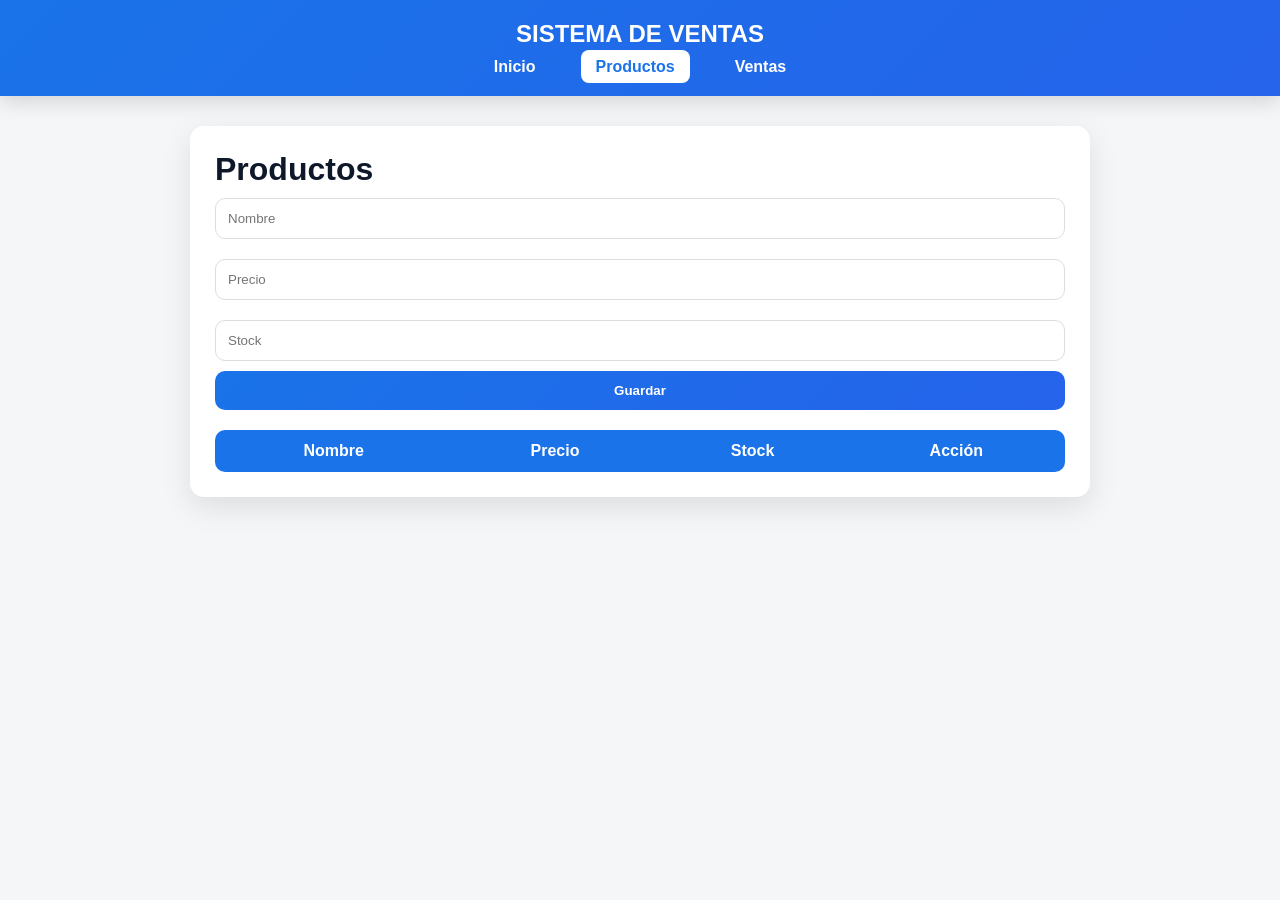
==== commit daf0c844: "Update producto.html" ====
--- a/producto.html
+++ b/producto.html
@@ -11,14 +11,15 @@
     <h2>SISTEMA DE VENTAS</h2>
     <ul class="nav-links">
         <li><a href="index.html">Inicio</a></li>
-        <li><a href="producto.html"  class="activo">Productos</a></li>
+        <li><a href="producto.html" class="activo">Productos</a></li>
         <li><a href="venta.html">Ventas</a></li>
     </ul>
 </nav>
+
 <div class="container">
-    <h1>Registrar Producto</h1>
+    <h1>Productos</h1>
 
-    <input type="text" id="nombre" placeholder="Nombre del producto">
+    <input type="text" id="nombre" placeholder="Nombre">
     <input type="number" id="precio" placeholder="Precio">
     <input type="number" id="stock" placeholder="Stock">
 
@@ -30,6 +31,7 @@
                 <th>Nombre</th>
                 <th>Precio</th>
                 <th>Stock</th>
+                <th>Acción</th>
             </tr>
         </thead>
         <tbody id="lista"></tbody>
@@ -39,6 +41,10 @@
 <script>
 let productos = JSON.parse(localStorage.getItem("productos")) || [];
 
+/* 🔥 LIMPIAR PRODUCTOS SIN STOCK */
+productos = productos.filter(p => p.stock > 0);
+localStorage.setItem("productos", JSON.stringify(productos));
+
 function guardarProducto() {
     let nombre = document.getElementById("nombre").value;
     let precio = document.getElementById("precio").value;
@@ -46,34 +52,33 @@
 
     productos.push({ nombre, precio, stock });
     localStorage.setItem("productos", JSON.stringify(productos));
+    mostrar();
+}
 
+function eliminar(i) {
+    if (productos[i].stock > 0) {
+        alert("Tiene stock ❌");
+        return;
+    }
+    productos.splice(i, 1);
+    localStorage.setItem("productos", JSON.stringify(productos));
     mostrar();
 }
 
 function mostrar() {
-    let lista = document.getElementById("lista");
     lista.innerHTML = "";
-
-    productos.forEach(p => {
+    productos.forEach((p, i) => {
         lista.innerHTML += `
         <tr>
             <td>${p.nombre}</td>
             <td>$${p.precio}</td>
             <td>${p.stock}</td>
+            <td><button onclick="eliminar(${i})">🗑️</button></td>
         </tr>`;
     });
 }
 
 mostrar();
-
-function toggleDark() {
-    document.body.classList.toggle("dark");
-    localStorage.setItem("modoOscuro", document.body.classList.contains("dark"));
-}
-
-if (localStorage.getItem("modoOscuro") === "true") {
-    document.body.classList.add("dark");
-}
 </script>
 
 </body>
